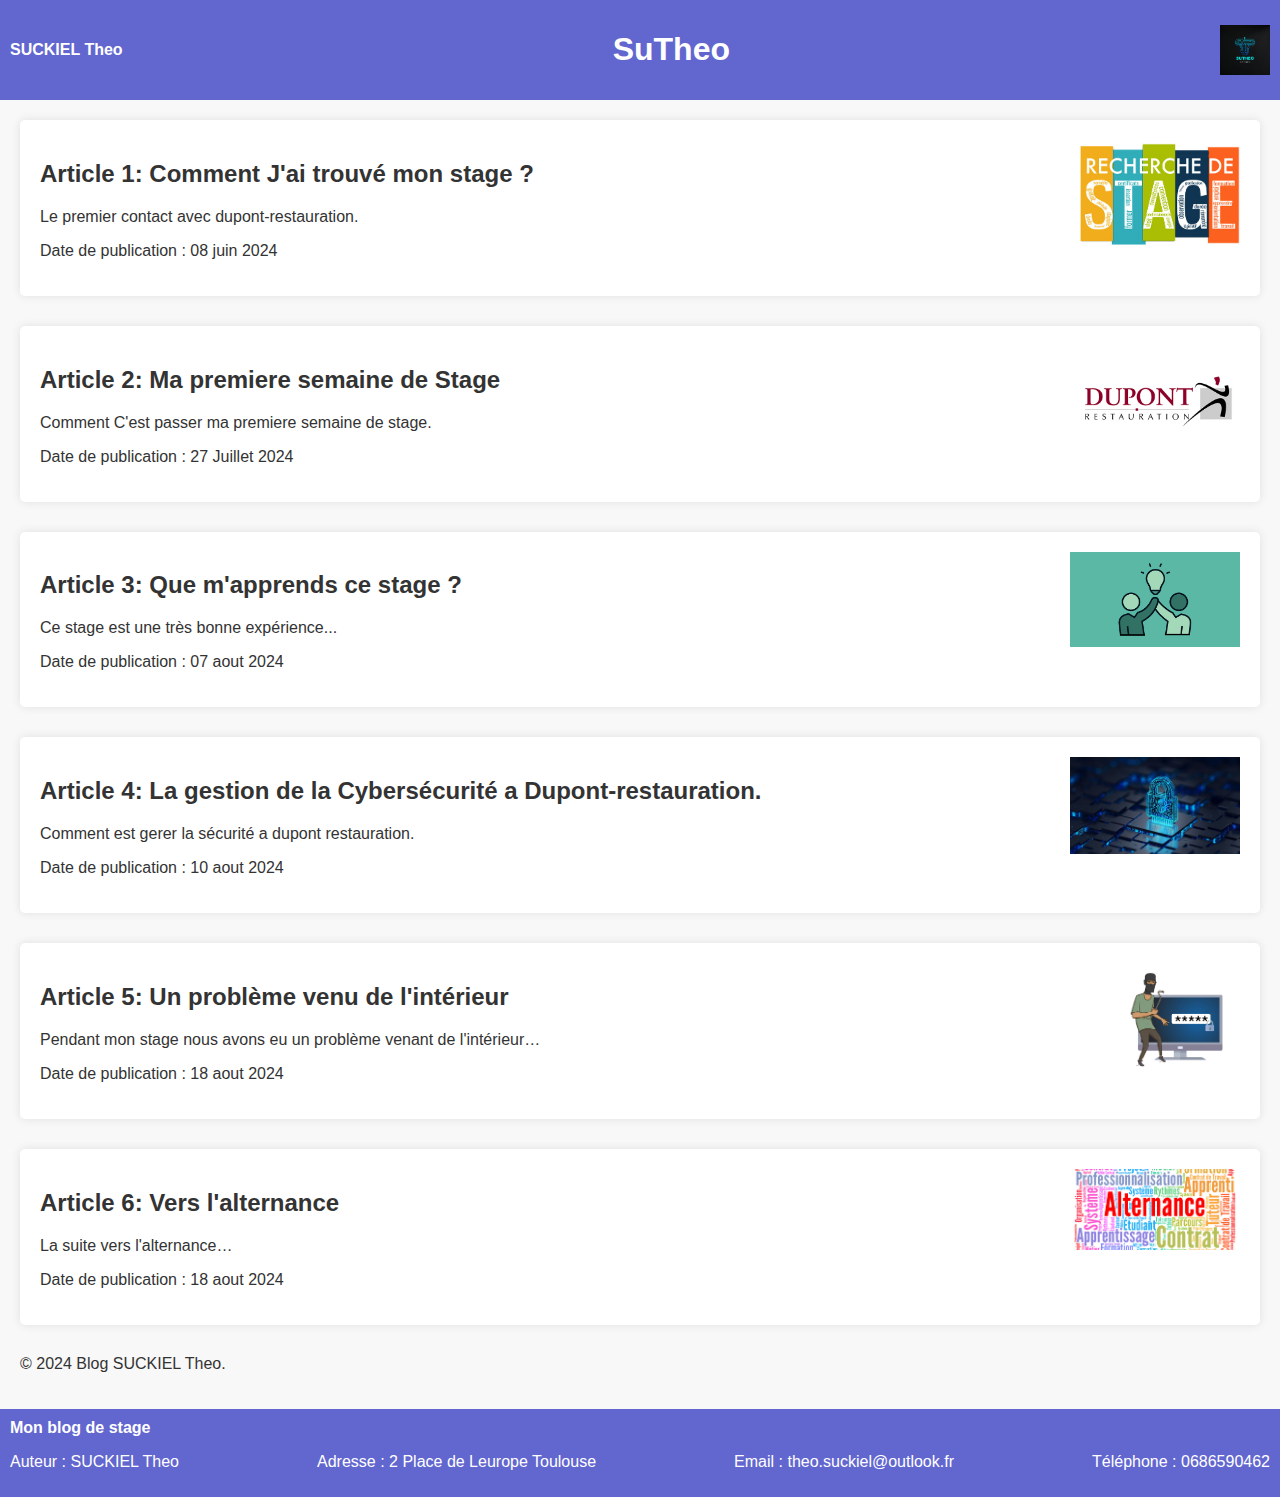
==== index.html @ a029ec06 "index" ====
<!DOCTYPE html>
<html lang="fr">
<head>
    <meta charset="UTF-8">
    <meta name="viewport" content="width=device-width, initial-scale=1.0">
    <title>Mon Blog</title>
    <link rel="shortcut icon" type="image/x-icon" href="1.ico">
    <link rel="icon" type="image/png" href="logo.png">
    <meta name="description" content="Blog Parlant de f1.">
    <link rel="stylesheet" href="styleblog.css">
</head>
<body>
    <header>
        <nav>
            <a >SUCKIEL Theo</a>
            <h1 style="color: #fff;">SuTheo</h1>
            <div class="logonav">
                <img src="1.png" alt="Logo" class="logo">
            </div>
        </nav>
        
    </header>
    <main>
        <article id="article1">
            <img src="stage.jpg" alt="Image Article 2" class="imgarticle">
            <h2><a href="article2.html">Article 1: Comment J'ai trouvé mon stage ?</a></h2>
            <p>Le premier contact avec dupont-restauration.</p>
            <p>Date de publication : <time datetime="2024-02-12">08 juin 2024</time></p>
        </article>
        <article id="article2">
            <img src="Dupontlogo.jpg" alt="Image Article 1" class="imgarticle">
            <h2><a href="article1.html">Article 2: Ma premiere semaine de Stage</a></h2>
            <p>Comment C'est passer ma premiere semaine de stage.</p>
            <p>Date de publication : <time datetime="2024-06-20">27 Juillet 2024</time></p>
        </article>
        <article id="article3">
            <img src="teamwork.jpg" alt="Image Article 3" class="imgarticle">
            <h2><a href="article3.html">Article 3: Que m'apprends ce stage ?</a></h2>
            <p>Ce stage est une très bonne expérience...</p>
            <p>Date de publication : <time datetime="2024-02-12">07 aout 2024</time></p>
        </article>
        <article id="article4">
            <img src="Cybersecurity.jpg" alt="Image Article 4" class="imgarticle">
            <h2><a href="article4.html">Article 4: La gestion de la Cybersécurité a Dupont-restauration.</a></h2>
            <p >Comment est gerer la sécurité a dupont restauration.</p>
            <p>Date de publication : <time datetime="2024-02-12">10 aout 2024</time></p>
        </article>
        <article id="article5">
            <img src="intrusion.jpg" alt="Image Article 5" class="imgarticle">
            <h2><a href="article5.html">Article 5: Un problème venu de l'intérieur</a></h2>
            <p >Pendant mon stage nous avons eu un problème venant de l'intérieur…</p>
            <p>Date de publication : <time datetime="2024-02-12">18 aout 2024</time></p>
        </article>
        <article id="article6">
            <img src="alternance.png" alt="Image Article 6" class="imgarticle">
            <h2><a href="article6.html">Article 6: Vers l'alternance</a></h2>
            <p >La suite vers l'alternance…</p>
            <p>Date de publication : <time datetime="2024-02-12">18 aout 2024</time></p>
        </article>
        <div class="rights-info">
            <p>© 2024 Blog SUCKIEL Theo.</p>
        </div>
    </main>
    <footer id="footer">
        <nav>
            <ul>
                <li><a href="blog.html">Mon blog de stage</a></li>
            </ul>
        </nav>
        <nav>
            <p>Auteur : SUCKIEL Theo</p>
            <p>Adresse : 2 Place de Leurope Toulouse</p>
            <p>Email : theo.suckiel@outlook.fr</p>
            <p>Téléphone : 0686590462</p>
        </nav>
    </footer>
</body>
</html>
---- styleblog.css ----
body {
    font-family: 'Arial', sans-serif;
    margin: 0;
    padding: 0;
    background-color: #f8f8f8;
    color: #333;
}

:focus {
    outline: 2px solid #007bff;
    outline-offset: 2px;
}

header {
    background-color: #6266CF;
    padding: 10px;
}

nav {
    display: flex;
    justify-content: space-between;
    align-items: center;
}

nav ul {
    list-style: none;
    margin: 0;
    padding: 0;
    display: flex;
}

nav li {
    margin-right: 10px;
}

nav a {
    text-decoration: none;
    color: #fff;
    font-weight: bold;
}

.logo {
    width: 50px;
    margin-top: 5px;
}

main {
    padding: 20px;
}


article {
    margin-bottom: 30px;
    background-color: #fff;
    padding: 20px;
    border-radius: 5px;
    box-shadow: 0 0 10px rgba(0, 0, 0, 0.1);
    transition: box-shadow 0.3s ease;
}

article:hover {
    box-shadow: 0 0 20px rgba(0, 0, 0, 0.2);
}

footer {
    background-color: #6266CF;
    color: #fff;
    padding: 10px;
    text-align: center;
}

footer ul {
    list-style: none;
    padding: 0;
    margin: 0;
}

footer li {
    display: inline;
    margin-right: 10px;
}

footer a {
    color: #fff;
    text-decoration: none;
}

.other {
    margin-right: 100px;
}

.imgarticle{
    float: right !important;
    max-width: 170px;
    max-height: 110px;
}

table {
    width: 100%;
    border-collapse: collapse;
    margin-bottom: 20px;
}

th, td {
    border: 1px solid #ddd;
    padding: 10px;
    text-align: left;
}

th {
    background-color: #f2f2f2;
}

tfoot {
    font-weight: bold;
}
a{
    text-decoration: none;
    color: #333;
}
.h1{
    margin: 10px 0;
    padding: 5px;
    font-weight: bold;
}
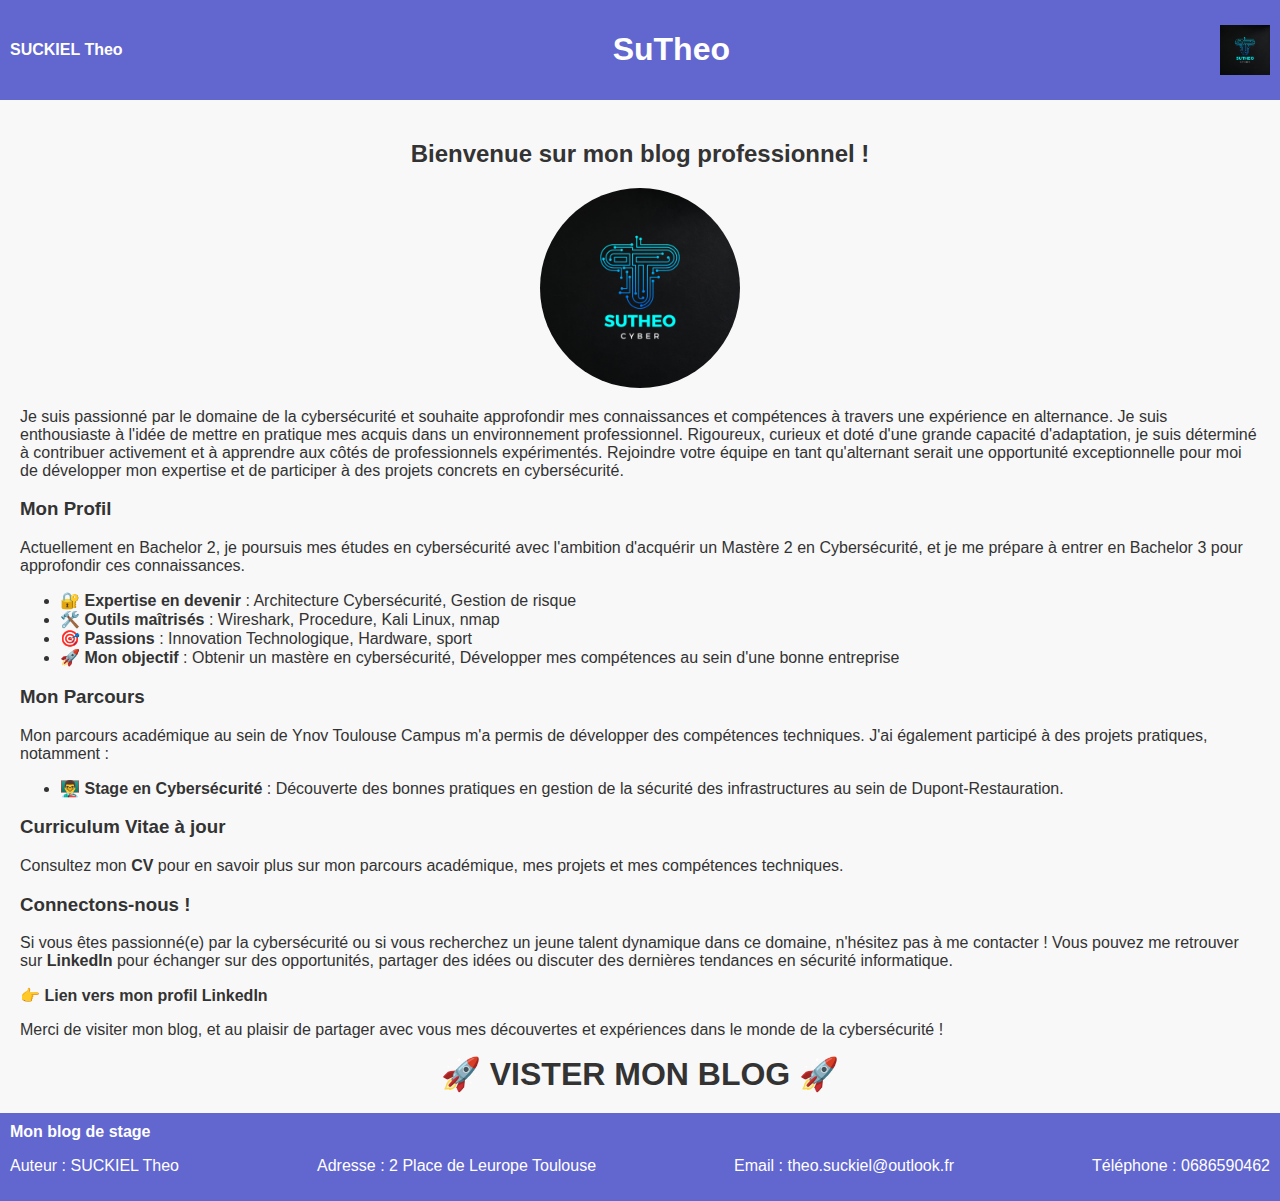
==== commit d8647dbe: "Modif M" ====
--- a/index.html
+++ b/index.html
@@ -12,54 +12,57 @@
 <body>
     <header>
         <nav>
-            <a >SUCKIEL Theo</a>
+            <a>SUCKIEL Theo</a>
             <h1 style="color: #fff;">SuTheo</h1>
             <div class="logonav">
                 <img src="1.png" alt="Logo" class="logo">
             </div>
         </nav>
-        
     </header>
     <main>
-        <article id="article1">
-            <img src="stage.jpg" alt="Image Article 2" class="imgarticle">
-            <h2><a href="article2.html">Article 1: Comment J'ai trouvé mon stage ?</a></h2>
-            <p>Le premier contact avec dupont-restauration.</p>
-            <p>Date de publication : <time datetime="2024-02-12">08 juin 2024</time></p>
-        </article>
-        <article id="article2">
-            <img src="Dupontlogo.jpg" alt="Image Article 1" class="imgarticle">
-            <h2><a href="article1.html">Article 2: Ma premiere semaine de Stage</a></h2>
-            <p>Comment C'est passer ma premiere semaine de stage.</p>
-            <p>Date de publication : <time datetime="2024-06-20">27 Juillet 2024</time></p>
-        </article>
-        <article id="article3">
-            <img src="teamwork.jpg" alt="Image Article 3" class="imgarticle">
-            <h2><a href="article3.html">Article 3: Que m'apprends ce stage ?</a></h2>
-            <p>Ce stage est une très bonne expérience...</p>
-            <p>Date de publication : <time datetime="2024-02-12">07 aout 2024</time></p>
-        </article>
-        <article id="article4">
-            <img src="Cybersecurity.jpg" alt="Image Article 4" class="imgarticle">
-            <h2><a href="article4.html">Article 4: La gestion de la Cybersécurité a Dupont-restauration.</a></h2>
-            <p >Comment est gerer la sécurité a dupont restauration.</p>
-            <p>Date de publication : <time datetime="2024-02-12">10 aout 2024</time></p>
-        </article>
-        <article id="article5">
-            <img src="intrusion.jpg" alt="Image Article 5" class="imgarticle">
-            <h2><a href="article5.html">Article 5: Un problème venu de l'intérieur</a></h2>
-            <p >Pendant mon stage nous avons eu un problème venant de l'intérieur…</p>
-            <p>Date de publication : <time datetime="2024-02-12">18 aout 2024</time></p>
-        </article>
-        <article id="article6">
-            <img src="alternance.png" alt="Image Article 6" class="imgarticle">
-            <h2><a href="article6.html">Article 6: Vers l'alternance</a></h2>
-            <p >La suite vers l'alternance…</p>
-            <p>Date de publication : <time datetime="2024-02-12">18 aout 2024</time></p>
-        </article>
-        <div class="rights-info">
-            <p>© 2024 Blog SUCKIEL Theo.</p>
-        </div>
+        <section>
+            <div style="text-align: center;">
+                <h2>Bienvenue sur mon blog professionnel !</h2>
+                <img src="1.png" style="border-radius: 50%; width: 200px; height: 200px;">
+            </div>
+            <p>
+                Je suis passionné par le domaine de la cybersécurité et souhaite approfondir mes connaissances et compétences à travers une expérience en alternance. Je suis enthousiaste à l'idée de mettre en pratique mes acquis dans un environnement professionnel. Rigoureux, curieux et doté d'une grande capacité d'adaptation, je suis déterminé à contribuer activement et à apprendre aux côtés de professionnels expérimentés. Rejoindre votre équipe en tant qu'alternant serait une opportunité exceptionnelle pour moi de développer mon expertise et de participer à des projets concrets en cybersécurité.
+            </p>
+
+            <h3>Mon Profil</h3>
+            <p>
+                Actuellement en Bachelor 2, je poursuis mes études en cybersécurité avec l'ambition d'acquérir un Mastère 2 en Cybersécurité, et je me prépare à entrer en Bachelor 3 pour approfondir ces connaissances.
+            </p>
+            <ul>
+                <li>🔐 <strong>Expertise en devenir</strong> : Architecture Cybersécurité, Gestion de risque</li>
+                <li>🛠️ <strong>Outils maîtrisés</strong> : Wireshark, Procedure, Kali Linux, nmap</li>
+                <li>🎯 <strong>Passions</strong> : Innovation Technologique, Hardware, sport</li>
+                <li>🚀 <strong>Mon objectif</strong> : Obtenir un mastère en cybersécurité, Développer mes compétences au sein d'une bonne entreprise</li>
+            </ul>
+
+            <h3>Mon Parcours</h3>
+            <p>
+                Mon parcours académique au sein de Ynov Toulouse Campus m'a permis de développer des compétences techniques. J'ai également participé à des projets pratiques, notamment :
+            </p>
+            <ul>
+                <li>👨‍🏫 <strong>Stage en Cybersécurité</strong> : Découverte des bonnes pratiques en gestion de la sécurité des infrastructures au sein de Dupont-Restauration.</li>
+            </ul>
+
+            <h3>Curriculum Vitae à jour</h3>
+            <p>
+                Consultez mon <a href="Alternance SUCKIEL Théo cyber.pdf" target="_blank"><strong>CV</strong></a> pour en savoir plus sur mon parcours académique, mes projets et mes compétences techniques.
+            </p>
+
+            <h3>Connectons-nous !</h3>
+            <p>
+                Si vous êtes passionné(e) par la cybersécurité ou si vous recherchez un jeune talent dynamique dans ce domaine, n'hésitez pas à me contacter ! Vous pouvez me retrouver sur <a href="https://www.linkedin.com/in/votre-profil" target="_blank"><strong>LinkedIn</strong></a> pour échanger sur des opportunités, partager des idées ou discuter des dernières tendances en sécurité informatique.
+            </p>
+            <strong><p>👉 <a href="https://www.linkedin.com/in/suckieltheo/" target="_blank">Lien vers mon profil LinkedIn</a></p></strong>
+            <p>Merci de visiter mon blog, et au plaisir de partager avec vous mes découvertes et expériences dans le monde de la cybersécurité !</p>
+            <div style="text-align: center;">
+                <strong><a href="Blog.html" style="zoom: 2;">🚀 VISTER MON BLOG 🚀</a></strong>
+            </div>
+        </section>
     </main>
     <footer id="footer">
         <nav>
--- a/styleblog.css
+++ b/styleblog.css
@@ -15,6 +15,8 @@
     background-color: #6266CF;
     padding: 10px;
 }
+
+
 
 nav {
     display: flex;
@@ -122,4 +124,4 @@
     margin: 10px 0;
     padding: 5px;
     font-weight: bold;
-}+}
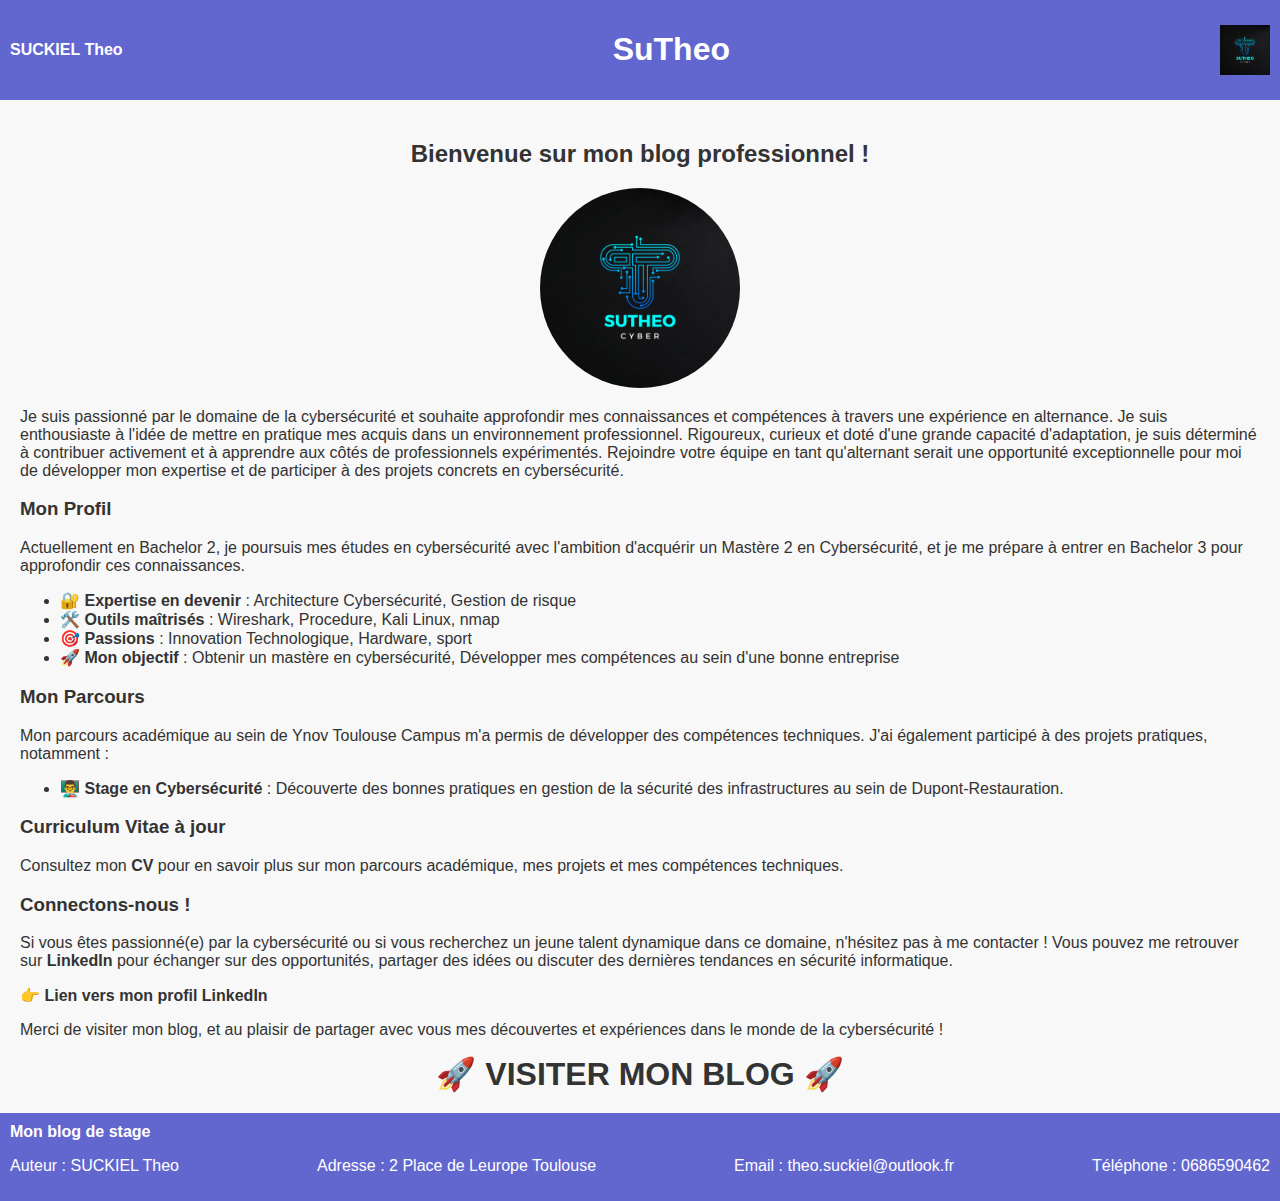
==== commit c0d606a2: "fini" ====
--- a/index.html
+++ b/index.html
@@ -60,7 +60,7 @@
             <strong><p>👉 <a href="https://www.linkedin.com/in/suckieltheo/" target="_blank">Lien vers mon profil LinkedIn</a></p></strong>
             <p>Merci de visiter mon blog, et au plaisir de partager avec vous mes découvertes et expériences dans le monde de la cybersécurité !</p>
             <div style="text-align: center;">
-                <strong><a href="Blog.html" style="zoom: 2;">🚀 VISTER MON BLOG 🚀</a></strong>
+                <strong><a href="Blog.html" style="zoom: 2;">🚀 VISITER MON BLOG 🚀</a></strong>
             </div>
         </section>
     </main>
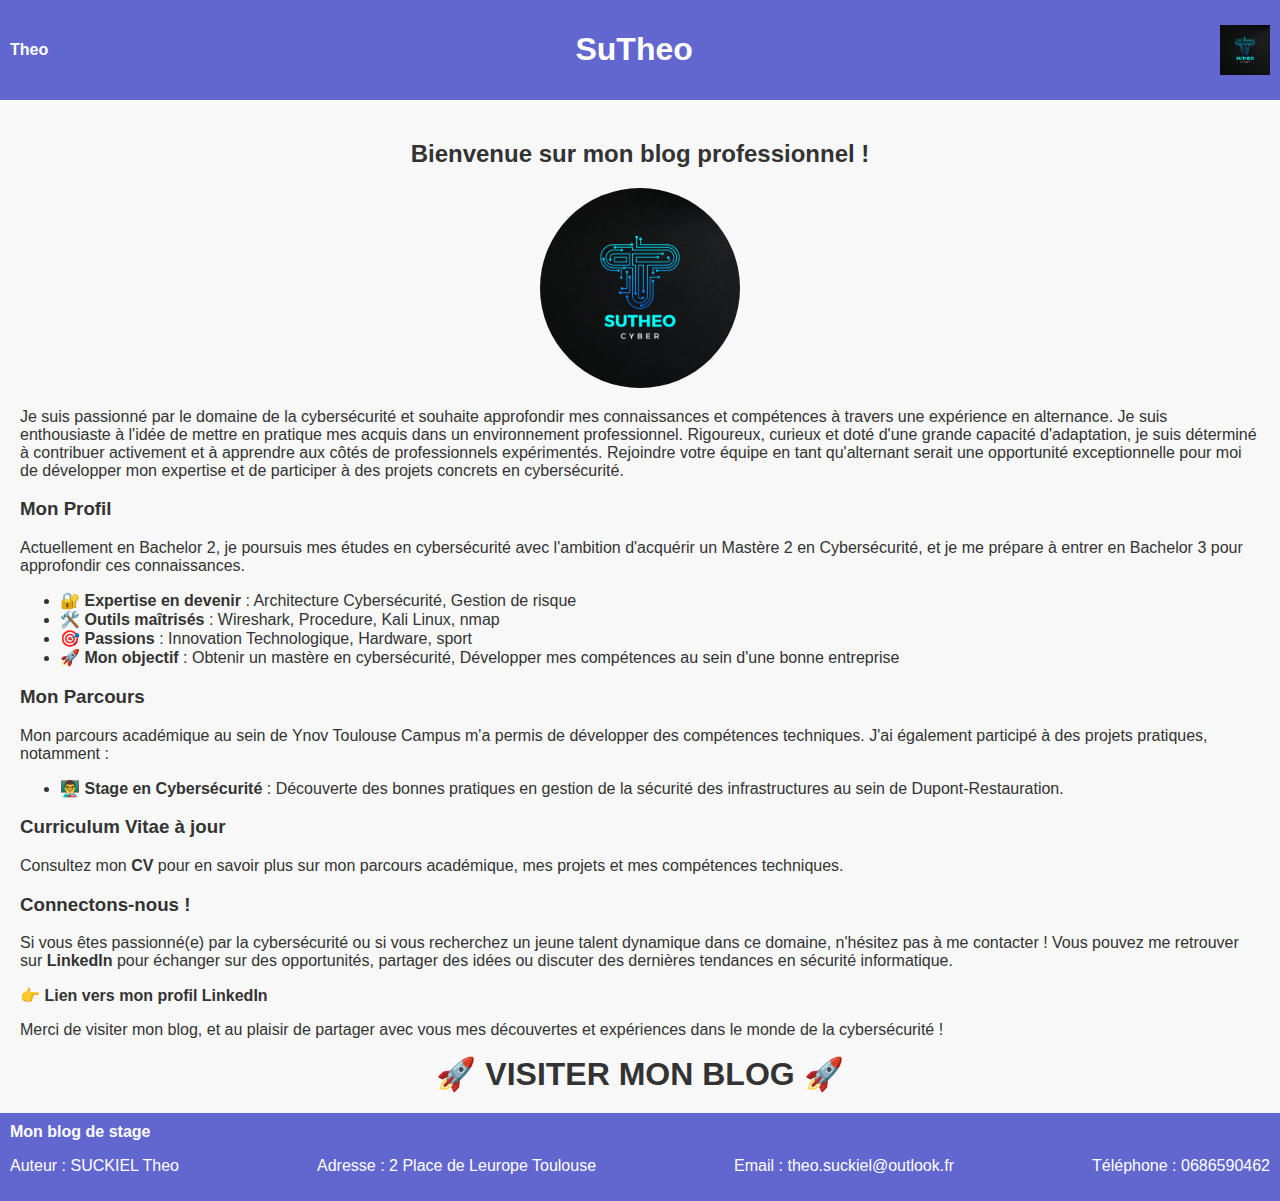
==== commit 83039284: "Fini" ====
--- a/index.html
+++ b/index.html
@@ -12,7 +12,7 @@
 <body>
     <header>
         <nav>
-            <a>SUCKIEL Theo</a>
+            <a>Theo</a>
             <h1 style="color: #fff;">SuTheo</h1>
             <div class="logonav">
                 <img src="1.png" alt="Logo" class="logo">
